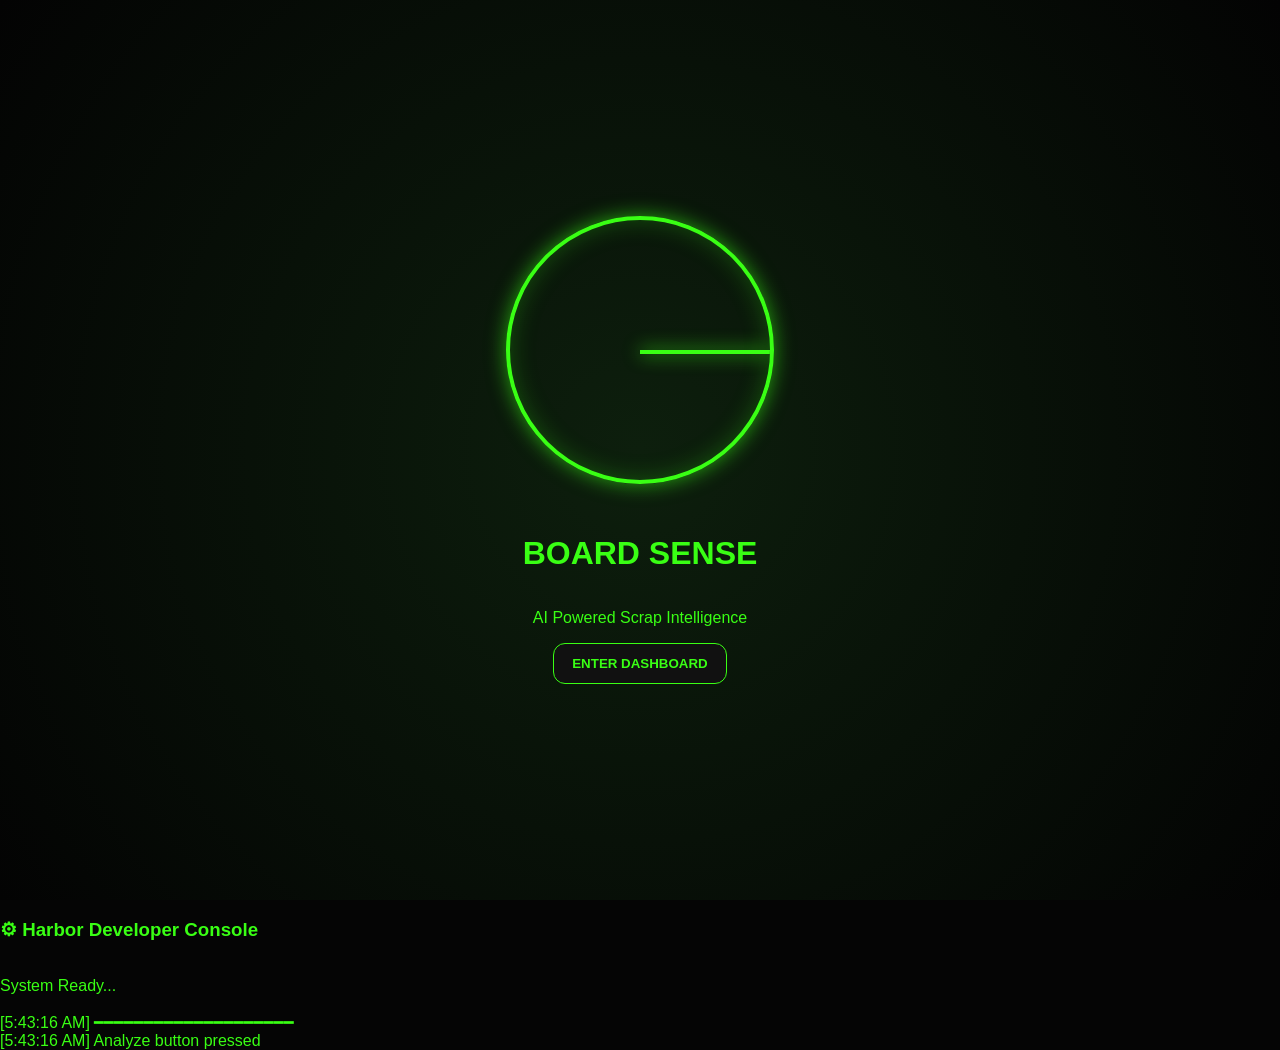
==== index.html @ 4533a2e9 "fix staging scan wiring and prevent production-bound uploads" ====
<!DOCTYPE html>
<html lang="en">
<head>
<meta charset="UTF-8">
<meta name="viewport" content="width=device-width, initial-scale=1.0">

<title>Board Sense</title>

<style>
body{
    margin:0;
    padding:0;
    background:#050505;
    color:#39ff14;
    font-family:Arial,Helvetica,sans-serif;
    overflow-x:hidden;
}

.hidden{
    display:none;
}

button{
    background:#111;
    color:#39ff14;
    border:1px solid #39ff14;
    border-radius:12px;
    padding:12px 18px;
    cursor:pointer;
    font-weight:bold;
    transition:.25s;
}

button:hover{
    background:#39ff14;
    color:#000;
    box-shadow:0 0 18px rgba(57,255,20,.7);
}

.panel{
    background:#101010;
    border:1px solid rgba(57,255,20,.35);
    border-radius:18px;
    padding:18px;
    margin-bottom:20px;
    box-shadow:0 0 20px rgba(57,255,20,.08);
}

.result-box{
    background:#0b0b0b;
    border:1px solid rgba(57,255,20,.25);
    border-radius:12px;
    padding:14px;
    margin-top:10px;
}

#splash{
    height:100vh;
    display:flex;
    flex-direction:column;
    justify-content:center;
    align-items:center;
    text-align:center;
    background:radial-gradient(circle at center,#0d1f0d,#030303);
}

#radarCircle{
    width:260px;
    height:260px;
    border-radius:50%;
    border:4px solid #39ff14;
    position:relative;
    overflow:hidden;
    margin-bottom:30px;
    box-shadow:
        0 0 20px rgba(57,255,20,.6),
        inset 0 0 25px rgba(57,255,20,.25);
}

#radarSweep{
    position:absolute;
    width:50%;
    height:4px;
    background:#39ff14;
    top:50%;
    left:50%;
    transform-origin:left center;
    animation:radarSpin 2s linear infinite;
    box-shadow:0 0 18px #39ff14;
}

@keyframes radarSpin{
    from{
        transform:rotate(0deg);
    }
    to{
        transform:rotate(360deg);
    }
}

#dashboard{
    padding:20px;
}

.dashboard-grid{
    display:grid;
    grid-template-columns:repeat(auto-fit,minmax(320px,1fr));
    gap:20px;
}

input[type="file"]{
    margin-top:10px;
    color:#39ff14;
}

.signal-row{
    display:flex;
    justify-content:space-between;
    align-items:center;
    border:1px solid rgba(57,255,20,.25);
    border-radius:12px;
    padding:10px 12px;
    margin-bottom:10px;
}

.signal-light{
    font-size:22px;
}

#jackpotBox{
    text-align:center;
    font-size:24px;
    font-weight:bold;
    color:#00b7ff;
    border:2px solid #00b7ff;
    box-shadow:0 0 25px rgba(0,183,255,.8);
}

.jackpot-fire{
    animation:jackpotPulse .6s infinite alternate;
}

@keyframes jackpotPulse{
    from{
        transform:scale(1);
        opacity:.85;
    }

    to{
        transform:scale(1.03);
        opacity:1;
    }
}

.scan-entry{
    border-bottom:1px solid rgba(57,255,20,.2);
    padding:10px 0;
}

img.preview{
    width:100%;
    border-radius:12px;
    margin-top:10px;
    border:1px solid rgba(57,255,20,.25);
}
</style>
</head>

<body>

<!-- SPLASH -->
<div id="splash">

    <div id="radarCircle">
        <div id="radarSweep"></div>
    </div>

    <h1>BOARD SENSE</h1>

    <p>
        AI Powered Scrap Intelligence
    </p>

    
<button id="enterDashboardBtn" type="button">
    ENTER DASHBOARD
</button>

</div>

<!-- DASHBOARD -->
<div id="dashboard" class="dashboard" style="display:none;">

    <header class="dashboard-header">

    <h1>🧠 BOARD SENSE</h1>

    <p>AI Powered Scrap Intelligence</p>

    <div class="system-status">
        🟢 AI Engine Online
        Version 0.6.0
        Harbor Connected
    </div>

    <div class="header-nav">
        <button id="elevatorBtn">
            🛗 Elevator
        </button>
    </div>

</header>

    <section class="panel">
        <h2>📷 Scan Board</h2>

        <input type="file" id="boardImage" accept="image/*">

        <button id="analyzeBtn">
            Analyze Board
        </button>

        <p id="uploadStatus" role="status" aria-live="polite">Choose a board photo to begin.</p>
    </section>

    <section class="panel">
        <h2>🔍 Board Investigation Report</h2>

        <div id="predictionBox">

            Select one board photo above, then tap Analyze Board.

        </div>

    </section>

    <section class="panel">
        <h2>🥇 Recovery Intelligence</h2>

        <div id="recoveryBox">

            Recovery information will appear here.

        </div>

    </section>

    <section class="panel">
        <h2>📚 Harbor Knowledge</h2>

        <div id="lessonBox">

            Today's lesson will appear here.

        </div>

    </section>

    <section class="panel">
        <h2>🔭 Harbor Spyglass</h2>

        <button>

            Investigate Further

        </button>

    </section>

    <section class="panel sponsor">

        ⭐ Sponsored Space

    </section>

    <footer>

        🧭
        North • Knowledge

        East • Discovery

        South • Teaching

        West • Legacy

    </footer>

</div>

<script>

function $(id){
    return document.getElementById(id);
}
function devLog(message) {
    const devConsole = $("dev-console");
    if (!devConsole) return;
    const time = new Date().toLocaleTimeString();
    devConsole.textContent += "\n[" + time + "] " + message;
    devConsole.style.whiteSpace = "pre-line";
    devConsole.scrollTop = devConsole.scrollHeight;
}

// ---------- Startup ----------

window.addEventListener("load", () => {

    const splash = $("splash");
    const dashboard = $("dashboard");

    if (dashboard) {
        dashboard.style.display = "none";
        dashboard.classList.add("hidden");
    }

    const enterBtn = $("enterDashboardBtn");

if (enterBtn) {
    enterBtn.addEventListener("click", function () {
        const splash = $("splash");
        const dashboard = $("dashboard");

        if (splash) {
            splash.style.display = "none";
        }

        if (dashboard) {
            dashboard.classList.remove("hidden");
            dashboard.style.display = "block";
        }

        devLog("✓ Dashboard opened");
    });
}

    const elevatorBtn = $("elevatorBtn");

    if (elevatorBtn) {

        elevatorBtn.onclick = function () {

            window.location.href = "harbor_elevator.html";

        };

    }
    const analyzeBtn = $("analyzeBtn");

    if (analyzeBtn) {

        analyzeBtn.onclick = function () {

            uploadImage();

        };
    devLog("━━━━━━━━━━━━━━━━━━━━");
    devLog("Analyze button pressed");

    }

});


// ---------- Upload ----------

async function uploadImage() {
    const input = $("boardImage");
    const report = $("predictionBox");
    const status = $("uploadStatus");
    const button = $("analyzeBtn");

    if (!input || input.files.length === 0) {
        report.textContent = "Please choose an image first.";
        status.textContent = "No photo selected.";
        return;
    }

    const file = input.files[0];
    const formData = new FormData();
    formData.append("file", file);
    devLog("Selected file: " + file.name);
    status.textContent = "Uploading " + file.name + "...";
    report.textContent = "Analyzing selected board photo...";
    button.disabled = true;

    try {
        // Same-origin routing keeps staging scans out of the production API.
        const response = await fetch("/analyze", { method: "POST", body: formData });
        const data = await response.json();
        if (!response.ok) {
            const detail = data.message || data.detail || data.reason || "The scanner did not accept this request.";
            throw new Error("HTTP " + response.status + ": " + (typeof detail === "string" ? detail : JSON.stringify(detail)));
        }

        const gate = data.object_gate || {};
        const mode = gate.mode || "unknown";
        const lines = [
            "Object: " + (gate.label || data.board_type || "Not classified"),
            "PCB check: " + (mode === "pcb_review" ? "PCB-like / MANUAL VERIFICATION REQUIRED" : (mode === "board" ? "Board candidate" : "Not confirmed as a PCB")),
            "Confidence: " + (typeof data.confidence === "number" ? data.confidence + "%" : "Not reported")
        ];
        if (mode === "board") {
            lines.push("Provisional grade: " + (data.grade || "Not assigned"));
            lines.push("Board type: " + (data.board_type || "Not confirmed"));
        } else {
            lines.push("Buyer grade and recovery economics withheld pending verification.");
        }
        if (data.recommendation) lines.push("Recommendation: " + data.recommendation);
        if (gate.message) lines.push("Evidence: " + gate.message);
        report.textContent = lines.join("\n");
        report.style.whiteSpace = "pre-line";
        status.textContent = "Analysis completed for " + file.name + ".";
        devLog("Analysis completed. Object gate: " + mode);

        if (typeof renderSignals === "function") renderSignals(data.signals);
    } catch (err) {
        report.textContent = "Upload failed: " + (err && err.message ? err.message : String(err));
        status.textContent = "Scan did not complete.";
        devLog("Scan failed: " + err);
    } finally {
        button.disabled = false;
    }
}

</script>
    <div id="developer-panel">
    <h3>⚙ Harbor Developer Console</h3>

    <div id="dev-console">
        System Ready...
    </div>
</div>

</body>
</html>
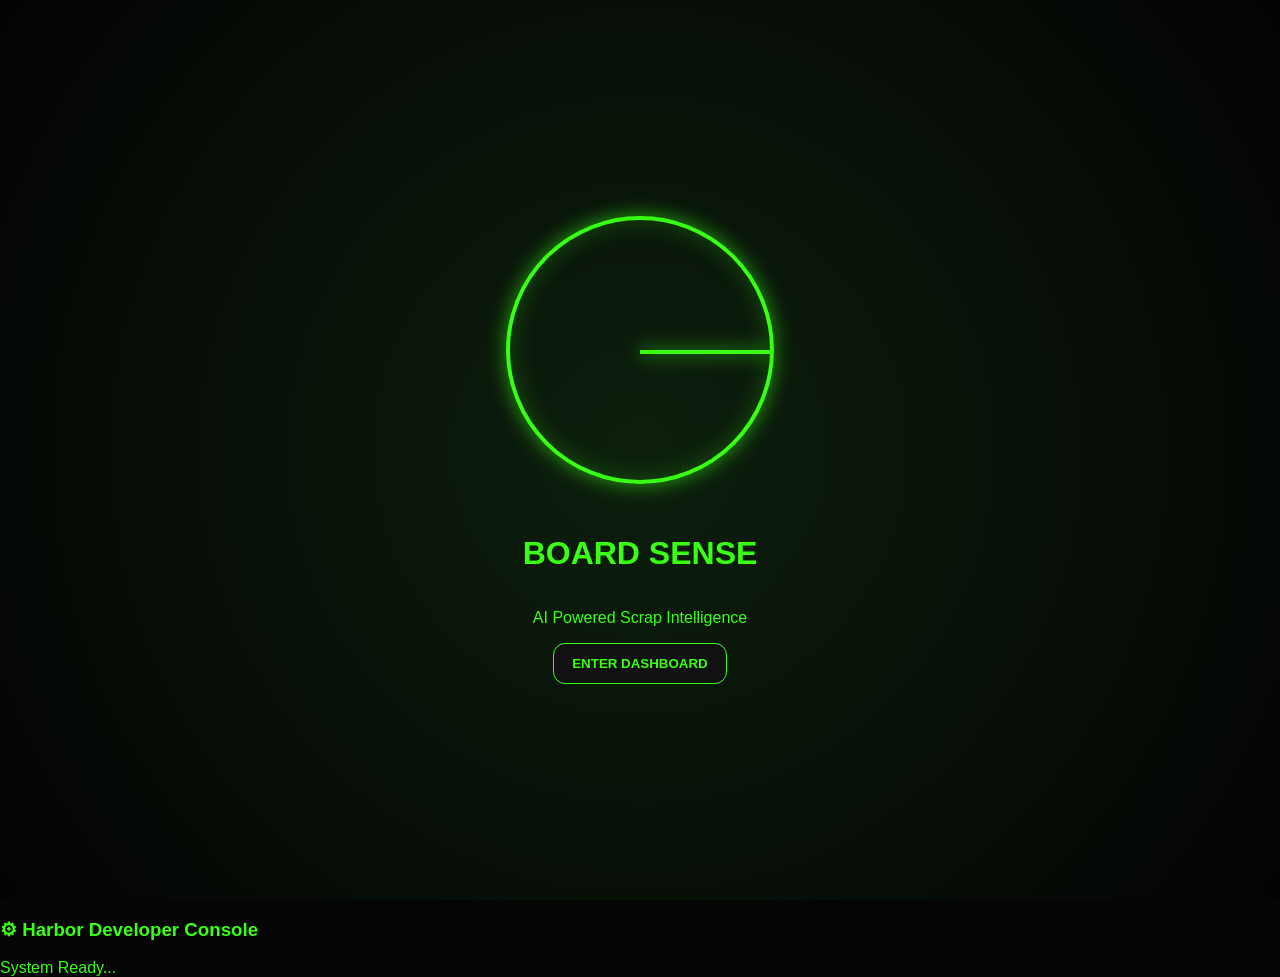
==== commit 06c12655: "ui: display private inline Board Sense blueprint and clear stale previews" ====
--- a/index.html
+++ b/index.html
@@ -235,6 +235,13 @@
     </section>
 
     <section class="panel">
+        <h2>🗺️ Private Board Blueprint</h2>
+        <p id="blueprintStatus" role="status" aria-live="polite">A marked-up preview appears here when the scan confirms a whole-board candidate and identifies usable regions.</p>
+        <img id="blueprintPreview" class="preview" alt="Annotated image of the scanned circuit board, with numbered component regions" hidden style="display:none;" decoding="async">
+        <p>Generated images are shown in this report only, not published through a separate photo link.</p>
+    </section>
+
+    <section class="panel">
         <h2>🥇 Recovery Intelligence</h2>
 
         <div id="recoveryBox">
@@ -362,6 +369,51 @@
 });
 
 
+// ---------- Private annotated blueprint ----------
+function clearBlueprint(message) {
+    const preview = $("blueprintPreview");
+    const info = $("blueprintStatus");
+    if (preview) {
+        // Remove earlier scan data before accepting a new report or an error.
+        preview.removeAttribute("src");
+        preview.hidden = true;
+        preview.style.display = "none";
+        preview.onload = null;
+        preview.onerror = null;
+    }
+    if (info) info.textContent = message || "No blueprint preview for this scan.";
+}
+
+function showBlueprint(data, mode) {
+    const blueprint = data && data.board_blueprint || {};
+    if (mode !== "board" || !blueprint.available) {
+        clearBlueprint(mode === "pcb_review"
+            ? "This PCB-like photo needs manual verification before a blueprint can be shown."
+            : (blueprint.message || "No verified whole-board blueprint is available for this photo."));
+        return;
+    }
+    const image = $("blueprintPreview");
+    const info = $("blueprintStatus");
+    const url = blueprint.image_url;
+    // Never put an arbitrary remote URL or HTML in the image element.
+    if (!image || blueprint.delivery_mode !== "inline_no_store" ||
+        typeof url !== "string" || url.length > 6000000 ||
+        !/^data:image\\/jpeg;base64,[A-Za-z0-9+/=]+$/.test(url)) {
+        clearBlueprint("Blueprint preview unavailable; the report text remains valid.");
+        return;
+    }
+    image.onerror = function () {
+        clearBlueprint("Could not display the private blueprint. Try a clearer photo.");
+    };
+    image.onload = function () {
+        if (info) info.textContent = "Annotated blueprint for this scan. Region labels are inspection candidates, not metal assays.";
+    };
+    image.src = url;
+    image.hidden = false;
+    image.style.display = "block";
+    if (info) info.textContent = "Loading the private blueprint preview...";
+}
+
 // ---------- Upload ----------
 
 async function uploadImage() {
@@ -373,6 +425,7 @@
     if (!input || input.files.length === 0) {
         report.textContent = "Please choose an image first.";
         status.textContent = "No photo selected.";
+        clearBlueprint("Choose one board photo to see an annotated blueprint if available.");
         return;
     }
 
@@ -382,6 +435,7 @@
     devLog("Selected file: " + file.name);
     status.textContent = "Uploading " + file.name + "...";
     report.textContent = "Analyzing selected board photo...";
+    clearBlueprint("New scan started. Previous blueprint cleared.");
     button.disabled = true;
 
     try {
@@ -412,11 +466,13 @@
         report.style.whiteSpace = "pre-line";
         status.textContent = "Analysis completed for " + file.name + ".";
         devLog("Analysis completed. Object gate: " + mode);
+        showBlueprint(data, mode);
 
         if (typeof renderSignals === "function") renderSignals(data.signals);
     } catch (err) {
         report.textContent = "Upload failed: " + (err && err.message ? err.message : String(err));
         status.textContent = "Scan did not complete.";
+        clearBlueprint("No blueprint from this failed scan.");
         devLog("Scan failed: " + err);
     } finally {
         button.disabled = false;
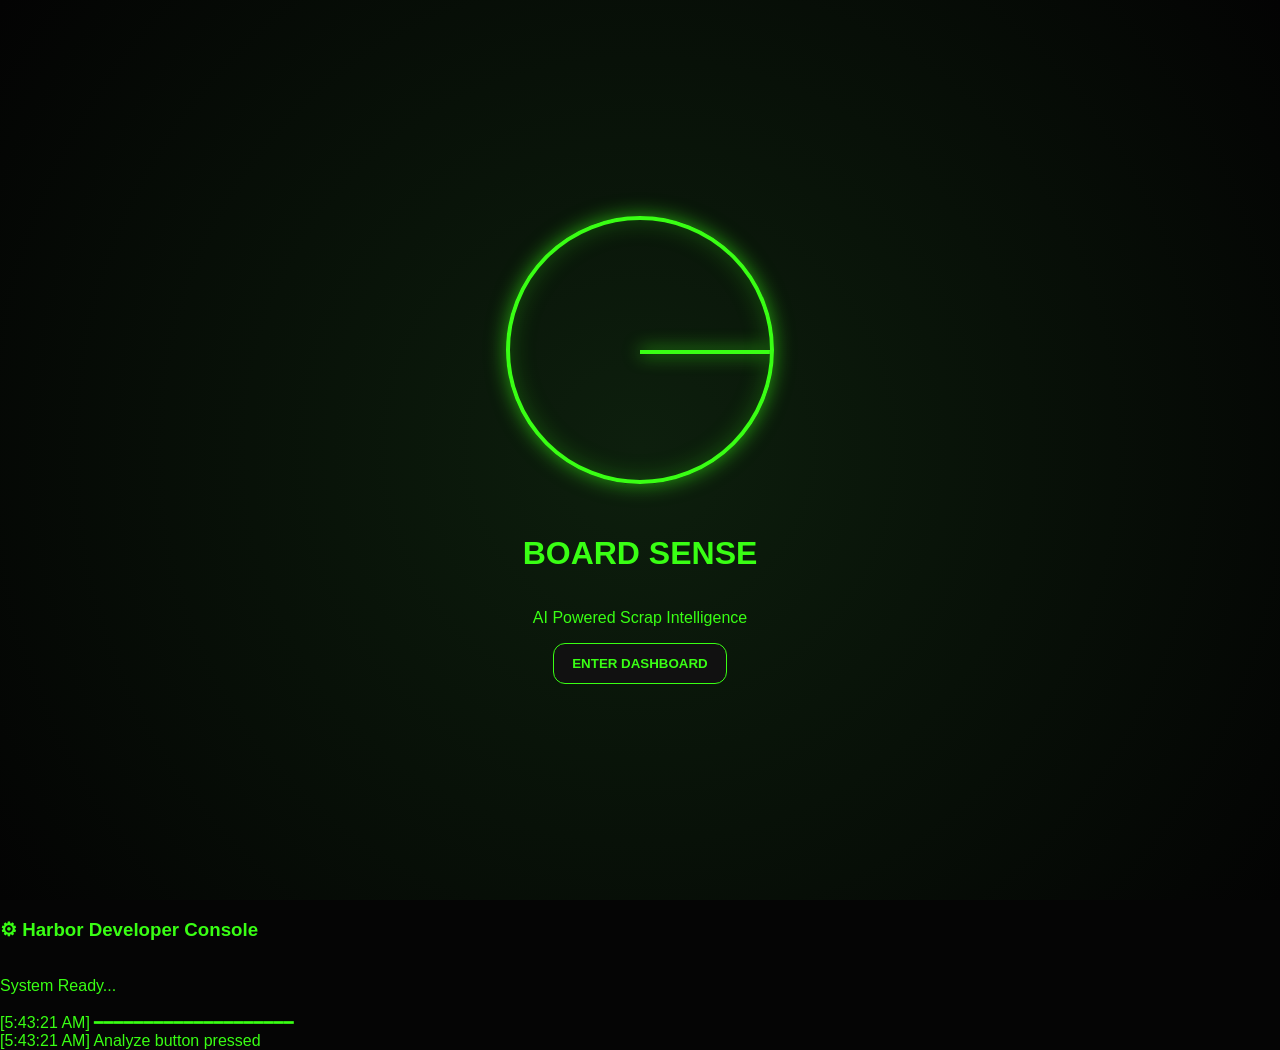
==== commit 0868249b: "ui: enforce inline JPEG prefix without fragile regex escaping" ====
--- a/index.html
+++ b/index.html
@@ -398,7 +398,7 @@
     // Never put an arbitrary remote URL or HTML in the image element.
     if (!image || blueprint.delivery_mode !== "inline_no_store" ||
         typeof url !== "string" || url.length > 6000000 ||
-        !/^data:image\\/jpeg;base64,[A-Za-z0-9+/=]+$/.test(url)) {
+        !url.startsWith("data:image/jpeg;base64,")) {
         clearBlueprint("Blueprint preview unavailable; the report text remains valid.");
         return;
     }
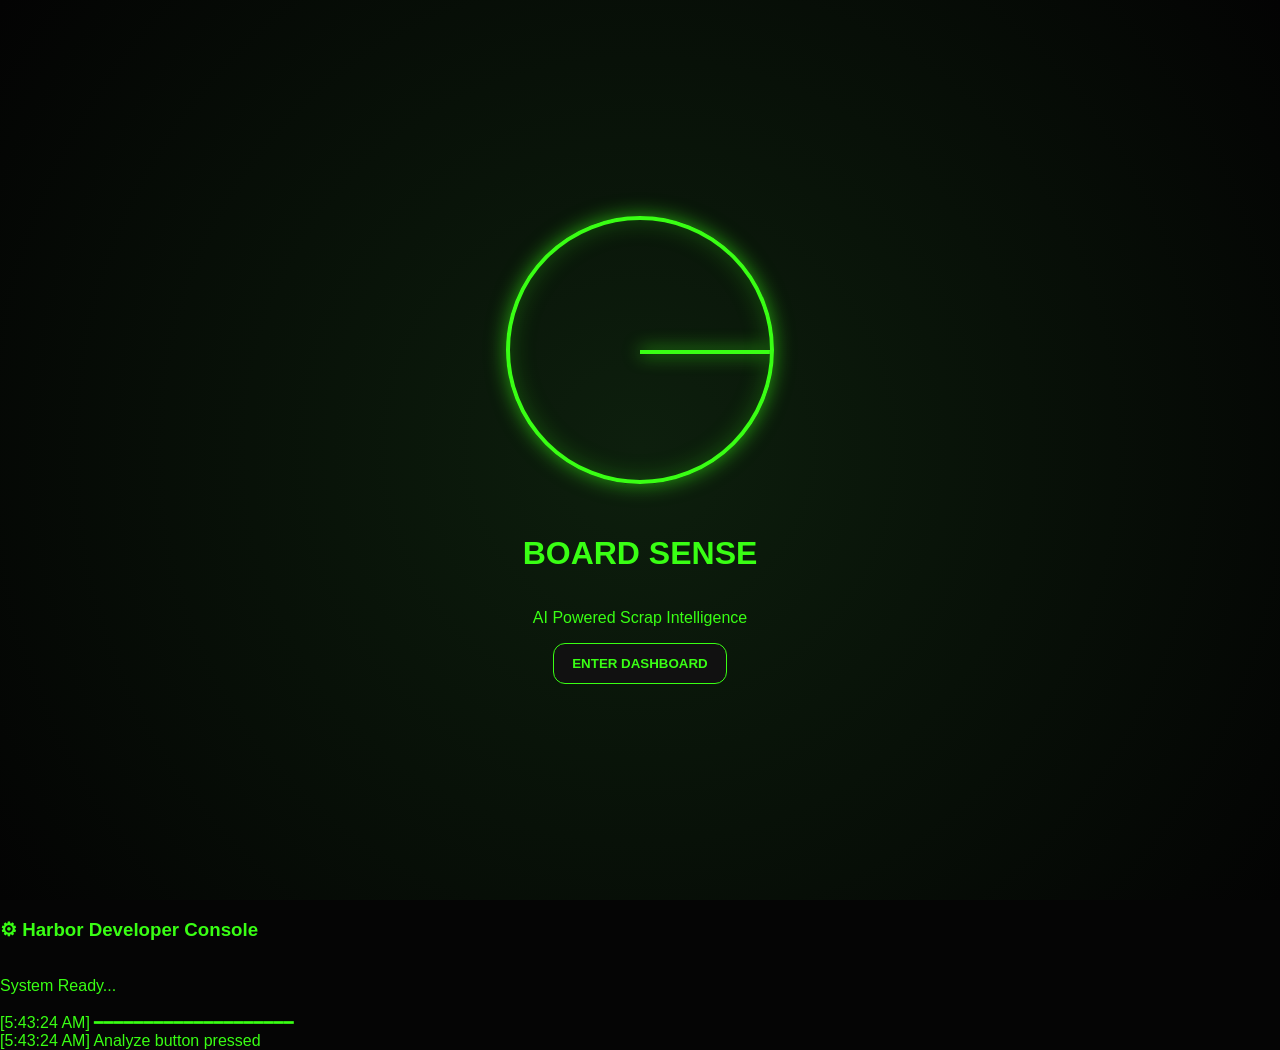
==== commit 6719de3e: "ui: populate Recovery Intelligence with guarded lab cues and honest manual Scrap Radar link" ====
--- a/index.html
+++ b/index.html
@@ -414,6 +414,64 @@
     if (info) info.textContent = "Loading the private blueprint preview...";
 }
 
+// ---------- Evidence-led Recovery Intelligence ----------
+// No dollar values or metal yields come from a photograph.
+function renderRecoveryIntelligence(data, mode) {
+    const panel = $("recoveryBox");
+    if (!panel) return;
+    panel.replaceChildren();
+    function line(message, tag) {
+        const node = document.createElement(tag || "p");
+        node.textContent = message;
+        panel.appendChild(node);
+        return node;
+    }
+    if (!data) {
+        line("No recovery report for this scan. Run one board analysis first.");
+        return;
+    }
+    if (mode !== "board") {
+        line(mode === "pcb_review"
+            ? "Recovery routing withheld: this photo needs a clearer whole-board verification."
+            : "Whole-board recovery routing withheld: this object is not confirmed as a circuit board.");
+        line("No yield, buyer grade, or dollar estimate has been assigned.");
+        return;
+    }
+    const lab = data.recovery_lab || {};
+    const inspection = Array.isArray(lab.labs) ? lab.labs.slice(0, 6) : [];
+    const grade = typeof data.grade === "string" ? data.grade : "UNVERIFIED";
+    line("Board status: " + grade + ". Buyer acceptance and material assay are not verified.");
+    if (inspection.length) {
+        line("Recovery Labs to review (inspection cues only):", "strong");
+        const list = document.createElement("ul");
+        inspection.forEach(function (item) {
+            if (!item || typeof item.label !== "string") return;
+            const child = document.createElement("li");
+            child.textContent = item.label.slice(0, 90);
+            list.appendChild(child);
+        });
+        panel.appendChild(list);
+    } else {
+        line("No specific recovery lab was supported by this scan.");
+    }
+    const risk = lab.risk || {};
+    if (risk.level === "controlled_process") {
+        line("Safety: mechanical sorting may be appropriate. Chemical recovery needs qualified professional/refinery controls.");
+    } else {
+        line("Safety: sort and inspect without assuming any recoverable metal quantity.");
+    }
+    line("Economics: unpriced. Compare selling whole, selective separation, and downstream recovery only after entering actual offers, weight, labor, fuel and processing costs.");
+    const link = document.createElement("a");
+    link.href = "https://gfalvo1968-create.github.io/scrap_radar_family/scrap_radar.html#board-recovery";
+    link.target = "_blank";
+    link.rel = "noopener noreferrer";
+    link.textContent = "Open Scrap Radar for manual economics";
+    link.style.color = "#39ff14";
+    link.style.fontWeight = "bold";
+    panel.appendChild(link);
+    line("This opens Scrap Radar only. Automatic single-photo case transfer is not released yet.");
+}
+
 // ---------- Upload ----------
 
 async function uploadImage() {
@@ -426,6 +484,7 @@
         report.textContent = "Please choose an image first.";
         status.textContent = "No photo selected.";
         clearBlueprint("Choose one board photo to see an annotated blueprint if available.");
+        renderRecoveryIntelligence(null, "not_ready");
         return;
     }
 
@@ -434,6 +493,7 @@
     formData.append("file", file);
     devLog("Selected file: " + file.name);
     status.textContent = "Uploading " + file.name + "...";
+    renderRecoveryIntelligence(null, "loading");
     report.textContent = "Analyzing selected board photo...";
     clearBlueprint("New scan started. Previous blueprint cleared.");
     button.disabled = true;
@@ -467,12 +527,14 @@
         status.textContent = "Analysis completed for " + file.name + ".";
         devLog("Analysis completed. Object gate: " + mode);
         showBlueprint(data, mode);
+        renderRecoveryIntelligence(data, mode);
 
         if (typeof renderSignals === "function") renderSignals(data.signals);
     } catch (err) {
         report.textContent = "Upload failed: " + (err && err.message ? err.message : String(err));
         status.textContent = "Scan did not complete.";
         clearBlueprint("No blueprint from this failed scan.");
+        renderRecoveryIntelligence(null, "failed");
         devLog("Scan failed: " + err);
     } finally {
         button.disabled = false;
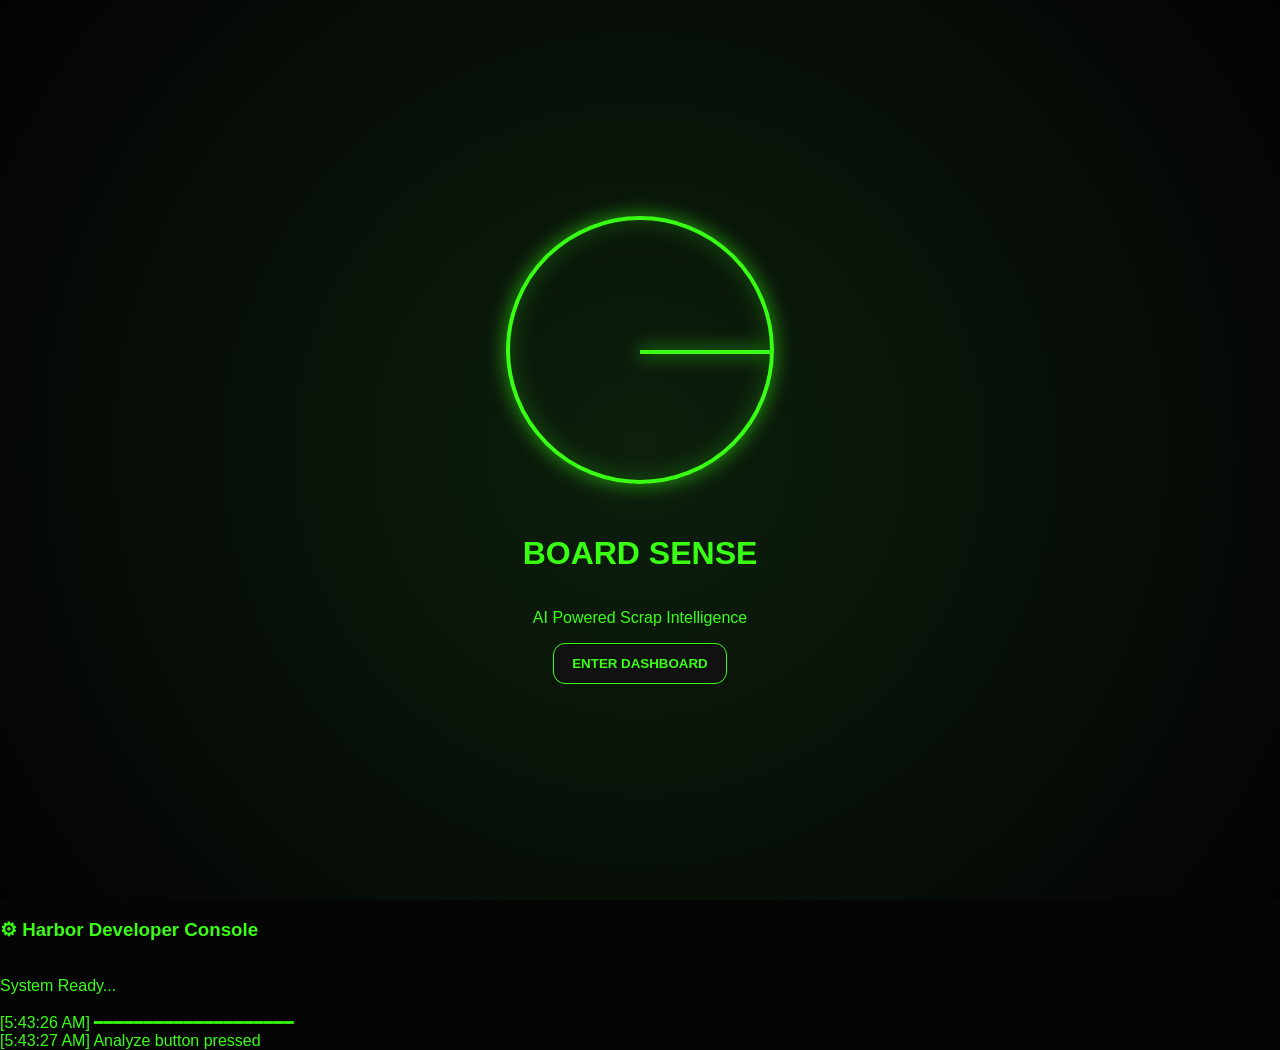
==== commit ea5d4968: "ui: add hidden capability-flagged separate board tester reports for iPad" ====
--- a/index.html
+++ b/index.html
@@ -223,6 +223,18 @@
         <p id="uploadStatus" role="status" aria-live="polite">Choose a board photo to begin.</p>
     </section>
 
+    <section class="panel" id="multiBoardPanel" hidden style="display:none;">
+        <h2>🧪 Separate Boards (Private Tester Preview)</h2>
+        <p>One photo containing two or more separate boards. Each supported board gets its own provisional grade or Manual Review. Never one combined grade.</p>
+        <label for="multiBoardImage">Photo containing separate boards</label>
+        <input type="file" id="multiBoardImage" accept="image/*">
+        <label for="multiBoardTesterKey">Private tester access key (not your ChatGPT password)</label>
+        <input type="password" id="multiBoardTesterKey" autocomplete="off" autocapitalize="off" spellcheck="false" placeholder="Tester key">
+        <button id="multiBoardAnalyzeBtn" type="button">Analyze Boards Separately</button>
+        <p id="multiBoardStatus" role="status" aria-live="polite">Test access only. No public billing or quota changes.</p>
+        <div id="multiBoardReports" aria-live="polite"></div>
+    </section>
+
     <section class="panel">
         <h2>🔍 Board Investigation Report</h2>
 
@@ -352,6 +364,10 @@
         };
 
     }
+    initializeMultiBoardTester();
+    const multiBtn = $("multiBoardAnalyzeBtn");
+    if (multiBtn) multiBtn.addEventListener("click", analyzeMultiBoardImage);
+
     const analyzeBtn = $("analyzeBtn");
 
     if (analyzeBtn) {
@@ -368,6 +384,100 @@
 
 });
 
+
+// ---------- Staging-only independent multi-board preview ----------
+// The tester key is sent only in an HTTPS request header, never a URL,
+// localStorage, server log, or console message. Public mode stays hidden.
+async function initializeMultiBoardTester() {
+    try {
+        const response = await fetch("/multi-board-capabilities", {cache: "no-store"});
+        if (!response.ok) return;
+        const flags = await response.json();
+        if (flags.tester_preview_enabled !== true) return;
+        const panel = $("multiBoardPanel");
+        if (panel) {
+            panel.hidden = false;
+            panel.style.display = "block";
+        }
+    } catch (_ignored) {
+        // A failure to read capability flags never exposes tester controls.
+    }
+}
+
+async function analyzeMultiBoardImage() {
+    const input = $("multiBoardImage");
+    const key = $("multiBoardTesterKey");
+    const btn = $("multiBoardAnalyzeBtn");
+    const status = $("multiBoardStatus");
+    const container = $("multiBoardReports");
+    if (!input || !status || !container || !btn || !key) return;
+    container.replaceChildren();
+    if (!input.files || !input.files.length) {
+        status.textContent = "Choose a photograph showing separate boards.";
+        return;
+    }
+    const testerKey = key.value.trim();
+    if (!testerKey) {
+        status.textContent = "Enter the private tester access key.";
+        return;
+    }
+    const payload = new FormData();
+    payload.append("file", input.files[0]);
+    key.value = "";
+    btn.disabled = true;
+    status.textContent = "Inspecting each board separately. No combined grade will be generated.";
+    try {
+        const response = await fetch("/analyze-multi", {
+            method: "POST",
+            headers: {"x-board-sense-tester-key": testerKey},
+            body: payload,
+            cache: "no-store"
+        });
+        const result = await response.json();
+        if (!response.ok) {
+            const reason = typeof result.detail === "string" ? result.detail : "Analysis was not accepted.";
+            throw new Error(reason);
+        }
+        if (result.status !== "separate_reports" || !Array.isArray(result.reports)) {
+            status.textContent = (result.message || "Individual boards could not be separated safely.") +
+                " Please use individual photos for any uncertain boards.";
+            return;
+        }
+        status.textContent = result.reports.length + " independent board report(s). Provisional grades, not verified buyer prices.";
+        result.reports.forEach(function (part) {
+            const card = document.createElement("section");
+            card.className = "result-box";
+            const heading = document.createElement("h3");
+            heading.textContent = "Board " + String(part.board_index || "?");
+            card.appendChild(heading);
+            const summary = document.createElement("p");
+            summary.textContent = "Type: " + (part.board_type || "Unknown") +
+                "\nConfidence: " + String(part.confidence == null ? "Not reported" : part.confidence) + "%" +
+                "\nIndependent grade: " + (part.provisional_grade || "MANUAL REVIEW");
+            summary.style.whiteSpace = "pre-line";
+            card.appendChild(summary);
+            const caveat = document.createElement("p");
+            caveat.textContent = "Economics: unpriced. Grade requires buyer confirmation.";
+            card.appendChild(caveat);
+            const blue = part.board_blueprint || {};
+            if (blue.available && blue.delivery_mode === "inline_no_store" &&
+                typeof blue.image_url === "string" && blue.image_url.length <= 6000000 &&
+                blue.image_url.startsWith("data:image/jpeg;base64,")) {
+                const pic = document.createElement("img");
+                pic.alt = "Private annotated blueprint for Board " + String(part.board_index || "?");
+                pic.className = "preview";
+                pic.loading = "lazy";
+                pic.src = blue.image_url;
+                card.appendChild(pic);
+            }
+            container.appendChild(card);
+        });
+    } catch (error) {
+        status.textContent = "Multi-board preview stopped: " + (error && error.message ? error.message : "Request failed.");
+    } finally {
+        btn.disabled = false;
+    }
+}
 
 // ---------- Private annotated blueprint ----------
 function clearBlueprint(message) {
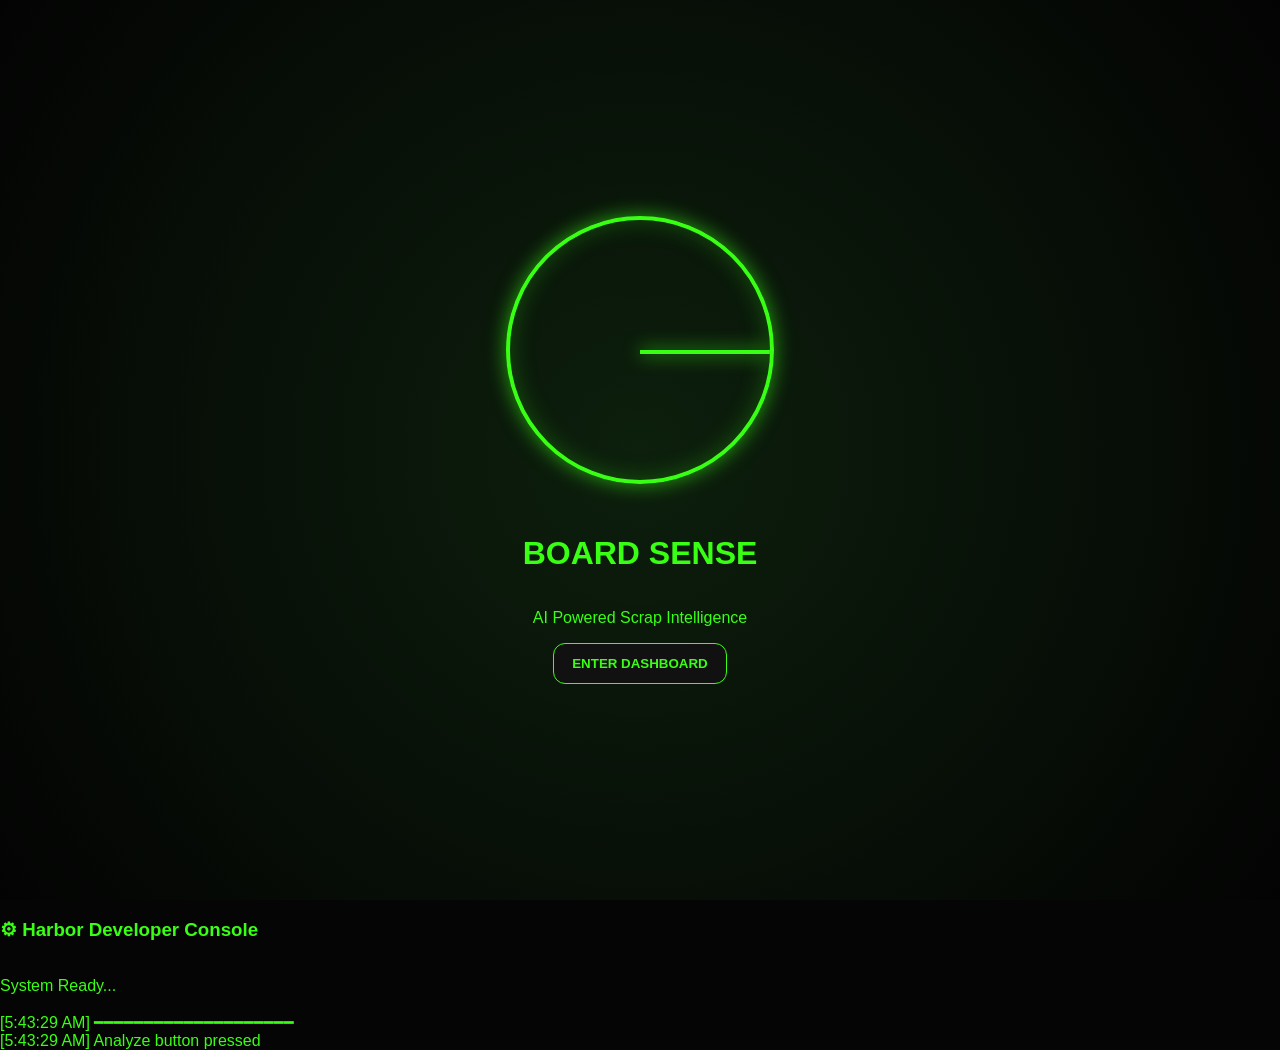
==== commit ca1f3161: "ux: one Scan Board button; private automatic multi-board fallback, no bulk-scan panel" ====
--- a/index.html
+++ b/index.html
@@ -221,18 +221,14 @@
         </button>
 
         <p id="uploadStatus" role="status" aria-live="polite">Choose a board photo to begin.</p>
-    </section>
-
-    <section class="panel" id="multiBoardPanel" hidden style="display:none;">
-        <h2>🧪 Separate Boards (Private Tester Preview)</h2>
-        <p>One photo containing two or more separate boards. Each supported board gets its own provisional grade or Manual Review. Never one combined grade.</p>
-        <label for="multiBoardImage">Photo containing separate boards</label>
-        <input type="file" id="multiBoardImage" accept="image/*">
-        <label for="multiBoardTesterKey">Private tester access key (not your ChatGPT password)</label>
-        <input type="password" id="multiBoardTesterKey" autocomplete="off" autocapitalize="off" spellcheck="false" placeholder="Tester key">
-        <button id="multiBoardAnalyzeBtn" type="button">Analyze Boards Separately</button>
-        <p id="multiBoardStatus" role="status" aria-live="polite">Test access only. No public billing or quota changes.</p>
-        <div id="multiBoardReports" aria-live="polite"></div>
+        <details id="testerAccess" hidden style="display:none; margin-top:12px;">
+            <summary style="cursor:pointer;">🔐 Private tester access</summary>
+            <p>Staging only. Regular Scan Board automatically checks for separate boards.</p>
+            <label for="singleScanTesterKey">Tester access key</label>
+            <input type="password" id="singleScanTesterKey" autocomplete="off"
+                   autocapitalize="off" spellcheck="false" placeholder="Paste full tester key">
+            <p style="font-size:.9em;">Use the normal Analyze Board button. The key stays in this tab only and is not saved.</p>
+        </details>
     </section>
 
     <section class="panel">
@@ -364,10 +360,7 @@
         };
 
     }
-    initializeMultiBoardTester();
-    const multiBtn = $("multiBoardAnalyzeBtn");
-    if (multiBtn) multiBtn.addEventListener("click", analyzeMultiBoardImage);
-
+    initializePrivateScanTester();
     const analyzeBtn = $("analyzeBtn");
 
     if (analyzeBtn) {
@@ -385,98 +378,65 @@
 });
 
 
-// ---------- Staging-only independent multi-board preview ----------
-// The tester key is sent only in an HTTPS request header, never a URL,
-// localStorage, server log, or console message. Public mode stays hidden.
-async function initializeMultiBoardTester() {
+// ---------- Staging-only automatic board separation (normal Scan Board) ----------
+// Customer-facing scanning never advertises batch processing. An authorized
+// tester can enable the behavior in this tab, without a separate upload UI.
+let privateAutoScanAvailable = false;
+async function initializePrivateScanTester() {
     try {
         const response = await fetch("/multi-board-capabilities", {cache: "no-store"});
         if (!response.ok) return;
         const flags = await response.json();
         if (flags.tester_preview_enabled !== true) return;
-        const panel = $("multiBoardPanel");
-        if (panel) {
-            panel.hidden = false;
-            panel.style.display = "block";
+        privateAutoScanAvailable = true;
+        const access = $("testerAccess");
+        if (access) {
+            access.hidden = false;
+            access.style.display = "block";
         }
     } catch (_ignored) {
-        // A failure to read capability flags never exposes tester controls.
-    }
-}
-
-async function analyzeMultiBoardImage() {
-    const input = $("multiBoardImage");
-    const key = $("multiBoardTesterKey");
-    const btn = $("multiBoardAnalyzeBtn");
-    const status = $("multiBoardStatus");
-    const container = $("multiBoardReports");
-    if (!input || !status || !container || !btn || !key) return;
-    container.replaceChildren();
-    if (!input.files || !input.files.length) {
-        status.textContent = "Choose a photograph showing separate boards.";
-        return;
-    }
-    const testerKey = key.value.trim();
-    if (!testerKey) {
-        status.textContent = "Enter the private tester access key.";
-        return;
-    }
-    const payload = new FormData();
-    payload.append("file", input.files[0]);
-    key.value = "";
-    btn.disabled = true;
-    status.textContent = "Inspecting each board separately. No combined grade will be generated.";
-    try {
-        const response = await fetch("/analyze-multi", {
-            method: "POST",
-            headers: {"x-board-sense-tester-key": testerKey},
-            body: payload,
-            cache: "no-store"
-        });
-        const result = await response.json();
-        if (!response.ok) {
-            const reason = typeof result.detail === "string" ? result.detail : "Analysis was not accepted.";
-            throw new Error(reason);
-        }
-        if (result.status !== "separate_reports" || !Array.isArray(result.reports)) {
-            status.textContent = (result.message || "Individual boards could not be separated safely.") +
-                " Please use individual photos for any uncertain boards.";
-            return;
-        }
-        status.textContent = result.reports.length + " independent board report(s). Provisional grades, not verified buyer prices.";
-        result.reports.forEach(function (part) {
-            const card = document.createElement("section");
-            card.className = "result-box";
-            const heading = document.createElement("h3");
-            heading.textContent = "Board " + String(part.board_index || "?");
-            card.appendChild(heading);
-            const summary = document.createElement("p");
-            summary.textContent = "Type: " + (part.board_type || "Unknown") +
-                "\nConfidence: " + String(part.confidence == null ? "Not reported" : part.confidence) + "%" +
-                "\nIndependent grade: " + (part.provisional_grade || "MANUAL REVIEW");
-            summary.style.whiteSpace = "pre-line";
-            card.appendChild(summary);
-            const caveat = document.createElement("p");
-            caveat.textContent = "Economics: unpriced. Grade requires buyer confirmation.";
-            card.appendChild(caveat);
-            const blue = part.board_blueprint || {};
-            if (blue.available && blue.delivery_mode === "inline_no_store" &&
-                typeof blue.image_url === "string" && blue.image_url.length <= 6000000 &&
-                blue.image_url.startsWith("data:image/jpeg;base64,")) {
-                const pic = document.createElement("img");
-                pic.alt = "Private annotated blueprint for Board " + String(part.board_index || "?");
-                pic.className = "preview";
-                pic.loading = "lazy";
-                pic.src = blue.image_url;
-                card.appendChild(pic);
-            }
-            container.appendChild(card);
-        });
-    } catch (error) {
-        status.textContent = "Multi-board preview stopped: " + (error && error.message ? error.message : "Request failed.");
-    } finally {
-        btn.disabled = false;
-    }
+        // On a failed capability check, the normal scanner remains available.
+    }
+}
+
+function showIndependentReports(result, filename) {
+    const report = $("predictionBox");
+    const status = $("uploadStatus");
+    const recovery = $("recoveryBox");
+    if (!report || !status || !recovery) return;
+    report.replaceChildren();
+    const items = Array.isArray(result.reports) ? result.reports : [];
+    status.textContent = "SPIKE detected " + items.length + " separate board(s) in " +
+        filename + ". Each is assessed independently.";
+    items.forEach(function (part) {
+        const card = document.createElement("section");
+        card.className = "result-box";
+        const heading = document.createElement("h3");
+        heading.textContent = "Board " + String(part.board_index || "?");
+        card.appendChild(heading);
+        const info = document.createElement("p");
+        info.textContent = "Board type: " + (part.board_type || "UNVERIFIED") +
+            "\\nConfidence: " + (typeof part.confidence === "number" ? part.confidence + "%" : "Unknown") +
+            "\\nProvisional grade: " + (part.provisional_grade || "MANUAL REVIEW");
+        info.style.whiteSpace = "pre-line";
+        card.appendChild(info);
+        const reminder = document.createElement("p");
+        reminder.textContent = "Buyer acceptance and metal recovery amounts are unverified.";
+        card.appendChild(reminder);
+        const blueprint = part.board_blueprint || {};
+        if (blueprint.available && blueprint.delivery_mode === "inline_no_store" &&
+            typeof blueprint.image_url === "string" && blueprint.image_url.length <= 6000000 &&
+            blueprint.image_url.startsWith("data:image/jpeg;base64,")) {
+            const preview = document.createElement("img");
+            preview.className = "preview";
+            preview.alt = "Private annotated preview for Board " + String(part.board_index || "?");
+            preview.src = blueprint.image_url;
+            card.appendChild(preview);
+        }
+        report.appendChild(card);
+    });
+    clearBlueprint("Each supported board's private blueprint appears in its own report above.");
+    recovery.textContent = "No combined recovery report or value: inspect each physical board independently.";
 }
 
 // ---------- Private annotated blueprint ----------
@@ -609,12 +569,38 @@
     button.disabled = true;
 
     try {
-        // Same-origin routing keeps staging scans out of the production API.
-        const response = await fetch("/analyze", { method: "POST", body: formData });
+        // Same Scan Board button for everyone. An opt-in, staging-only tester
+        // request silently checks for accidental multiple boards. Public and
+        // unauthenticated scanning always uses the existing quota-limited route.
+        const privateKeyField = $("singleScanTesterKey");
+        const privateKey = privateAutoScanAvailable && privateKeyField
+            ? privateKeyField.value.trim() : "";
+        const useTester = privateAutoScanAvailable && privateKey.length > 0;
+        const endpoint = useTester ? "/analyze-multi" : "/analyze";
+        const response = await fetch(endpoint, {
+            method: "POST",
+            body: formData,
+            headers: useTester ? {"x-board-sense-tester-key": privateKey} : {},
+            cache: "no-store"
+        });
         const data = await response.json();
         if (!response.ok) {
+            if (useTester && response.status === 403) {
+                throw new Error("Private tester key not accepted. Recopy the entire key; no scan was processed.");
+            }
             const detail = data.message || data.detail || data.reason || "The scanner did not accept this request.";
             throw new Error("HTTP " + response.status + ": " + (typeof detail === "string" ? detail : JSON.stringify(detail)));
+        }
+        if (data.status === "separate_reports") {
+            showIndependentReports(data, file.name);
+            return;
+        }
+        if (data.status === "manual_review_required") {
+            report.textContent = data.message || "Photo requires manual review. No combined grade was assigned.";
+            status.textContent = "SPIKE needs a clearer view to keep board identities separate.";
+            clearBlueprint("No combined blueprint was created.");
+            $("recoveryBox").textContent = "Recovery grades and values withheld until board identities are clear.";
+            return;
         }
 
         const gate = data.object_gate || {};
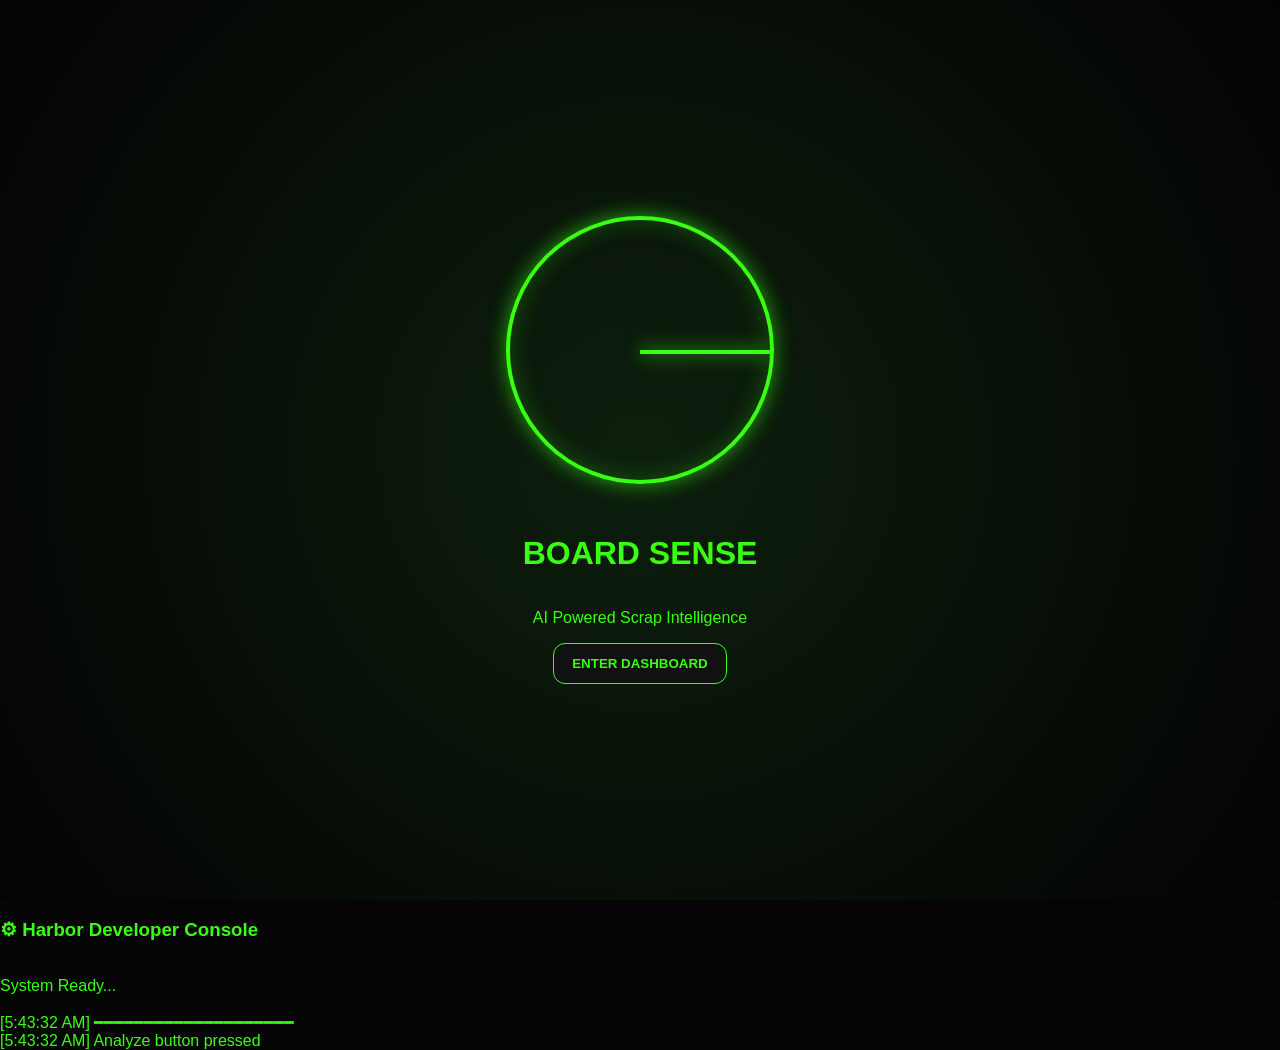
==== commit b71f0709: "fix: render separate board report rows as real line breaks" ====
--- a/index.html
+++ b/index.html
@@ -416,8 +416,8 @@
         card.appendChild(heading);
         const info = document.createElement("p");
         info.textContent = "Board type: " + (part.board_type || "UNVERIFIED") +
-            "\\nConfidence: " + (typeof part.confidence === "number" ? part.confidence + "%" : "Unknown") +
-            "\\nProvisional grade: " + (part.provisional_grade || "MANUAL REVIEW");
+            "\nConfidence: " + (typeof part.confidence === "number" ? part.confidence + "%" : "Unknown") +
+            "\nProvisional grade: " + (part.provisional_grade || "MANUAL REVIEW");
         info.style.whiteSpace = "pre-line";
         card.appendChild(info);
         const reminder = document.createElement("p");
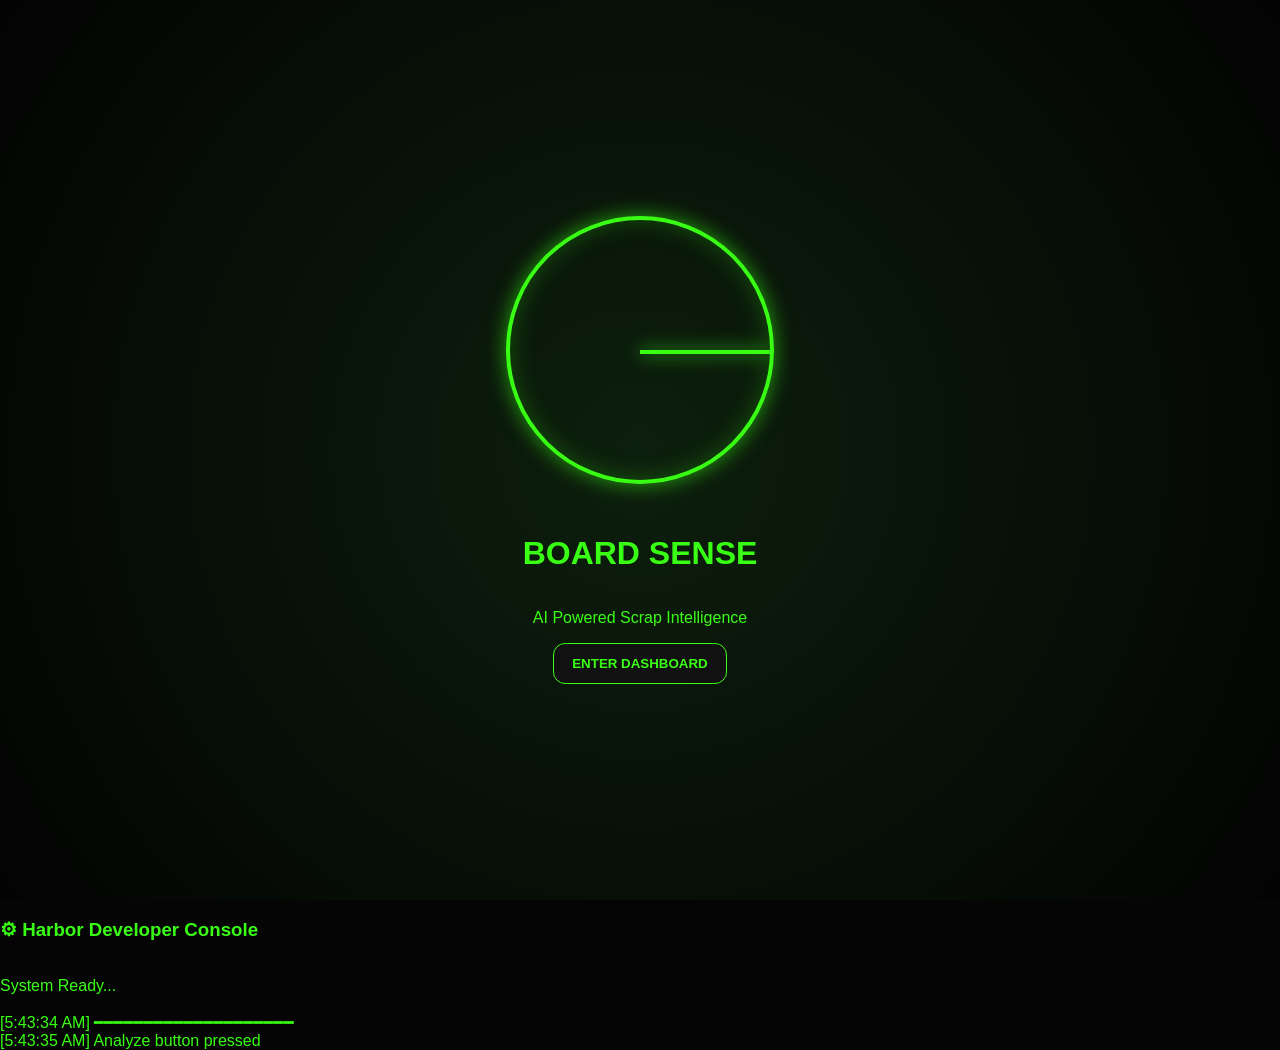
==== commit ed6a3426: "ui: explain accidental multi-board photo rejection without consuming free allowance" ====
--- a/index.html
+++ b/index.html
@@ -591,6 +591,13 @@
             const detail = data.message || data.detail || data.reason || "The scanner did not accept this request.";
             throw new Error("HTTP " + response.status + ": " + (typeof detail === "string" ? detail : JSON.stringify(detail)));
         }
+        if (data.status === "multi_board_requires_separate_scans") {
+            report.textContent = data.message || "More than one board found. Please photograph one board at a time.";
+            status.textContent = "No free board credit used for this rejected photo.";
+            clearBlueprint("No combined board blueprint or grade.");
+            $("recoveryBox").textContent = "No grade or recovery value issued for mixed-board photos.";
+            return;
+        }
         if (data.status === "separate_reports") {
             showIndependentReports(data, file.name);
             return;
